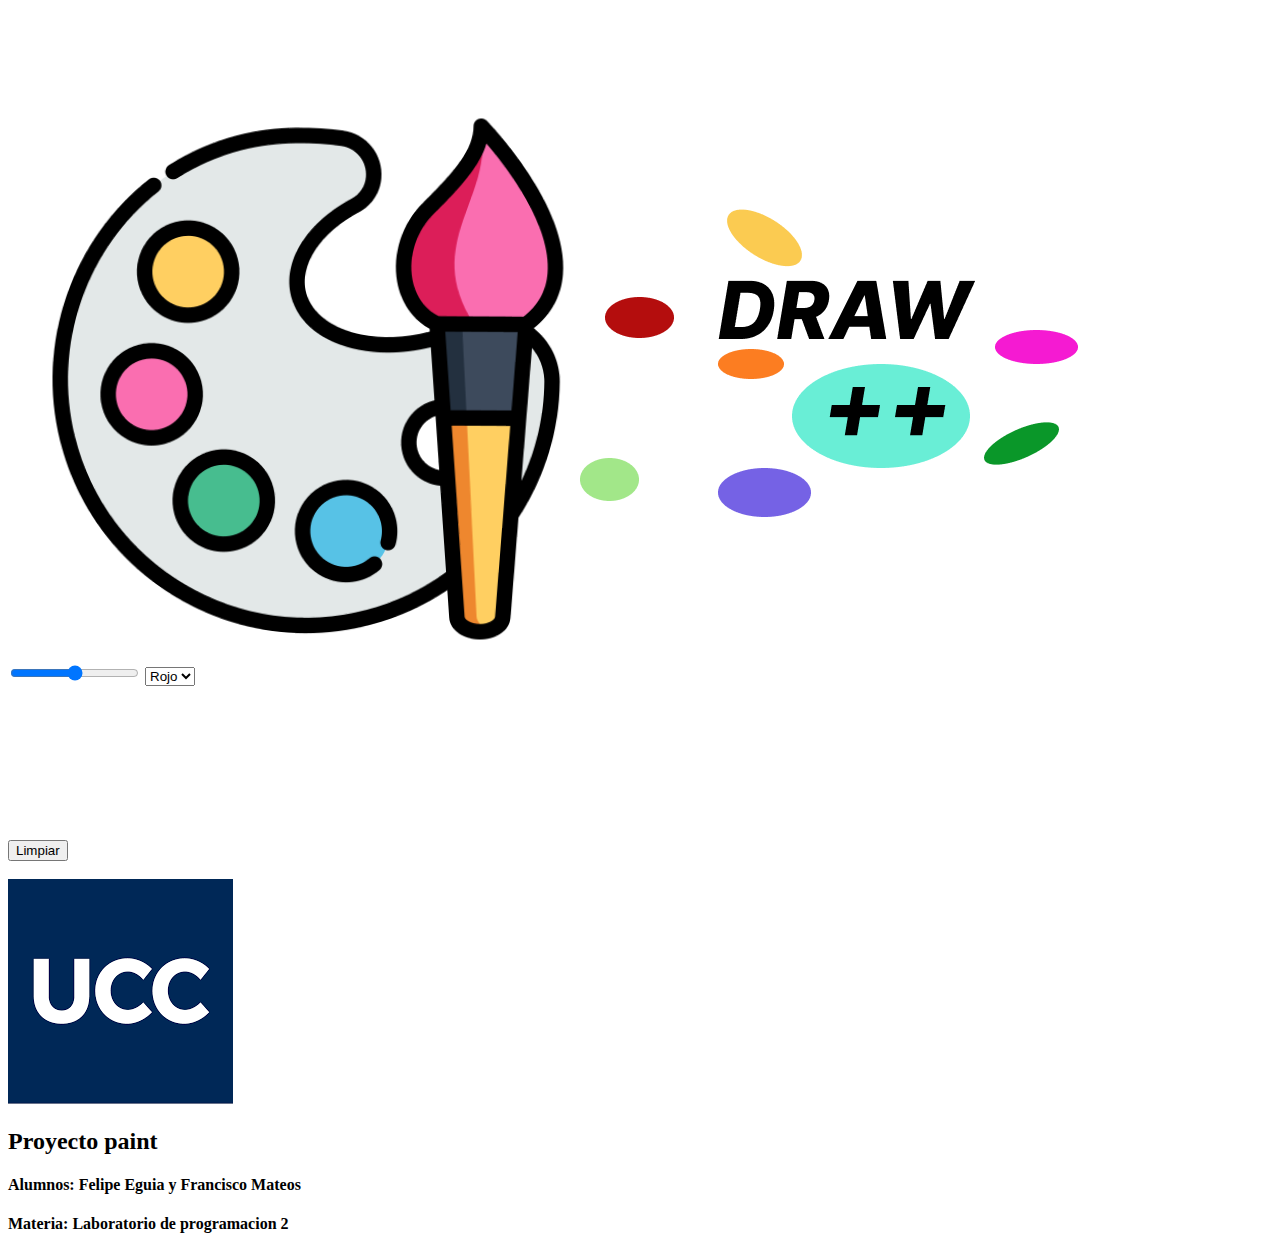
==== proyecto/lienzo.html @ 5034b507 "act" ====
<!DOCTYPE html>
<html>
    <head>
        <meta charset="utf-8">
	    <meta name="viewport" content="width=device-width, initial-scale=1">
	    <title>Draw++</title>
        <link rel="stylesheet" type="text/css" href="./resources/css/lienzo.css">
        <link href="https://fonts.googleapis.com/css2?family=Raleway:wght@200&display=swap" rel="stylesheet">
        <link rel="icon" href="" type="image" sizes="3232">
        <link rel="shortcut icon" type="image/png" href="./Resources/images/favicon.png">
    </head>

    <body>
        <nav>
            <a href="./Index.html"><img src="./Resources/images/Frame_1_1.png"></a>
        </nav>

        <section class="principal" id="principal">
            <div id="opciones">
                <input type="range">
                <select>
                    <option>Rojo</option>
                    <option>Azul</option>
                </select>
            </div>
            <canvas></canvas>
        </section>

        <div id="limpiar">
            <button>Limpiar</button>
        </div>


        <footer>
            <section class="section3" id="pie"><br>
                <img id="ucclogo" src="./Resources/images/ucclogo.png">
                <section class="piedepagina" id="piedepagina">
                    <h2>Proyecto paint</h2>
                    <h4>Alumnos: Felipe Eguia y Francisco Mateos</h4>
                    <h4>Materia: Laboratorio de programacion 2</h4>
                </section>
            </section>
        </footer>

    </body>


</html>
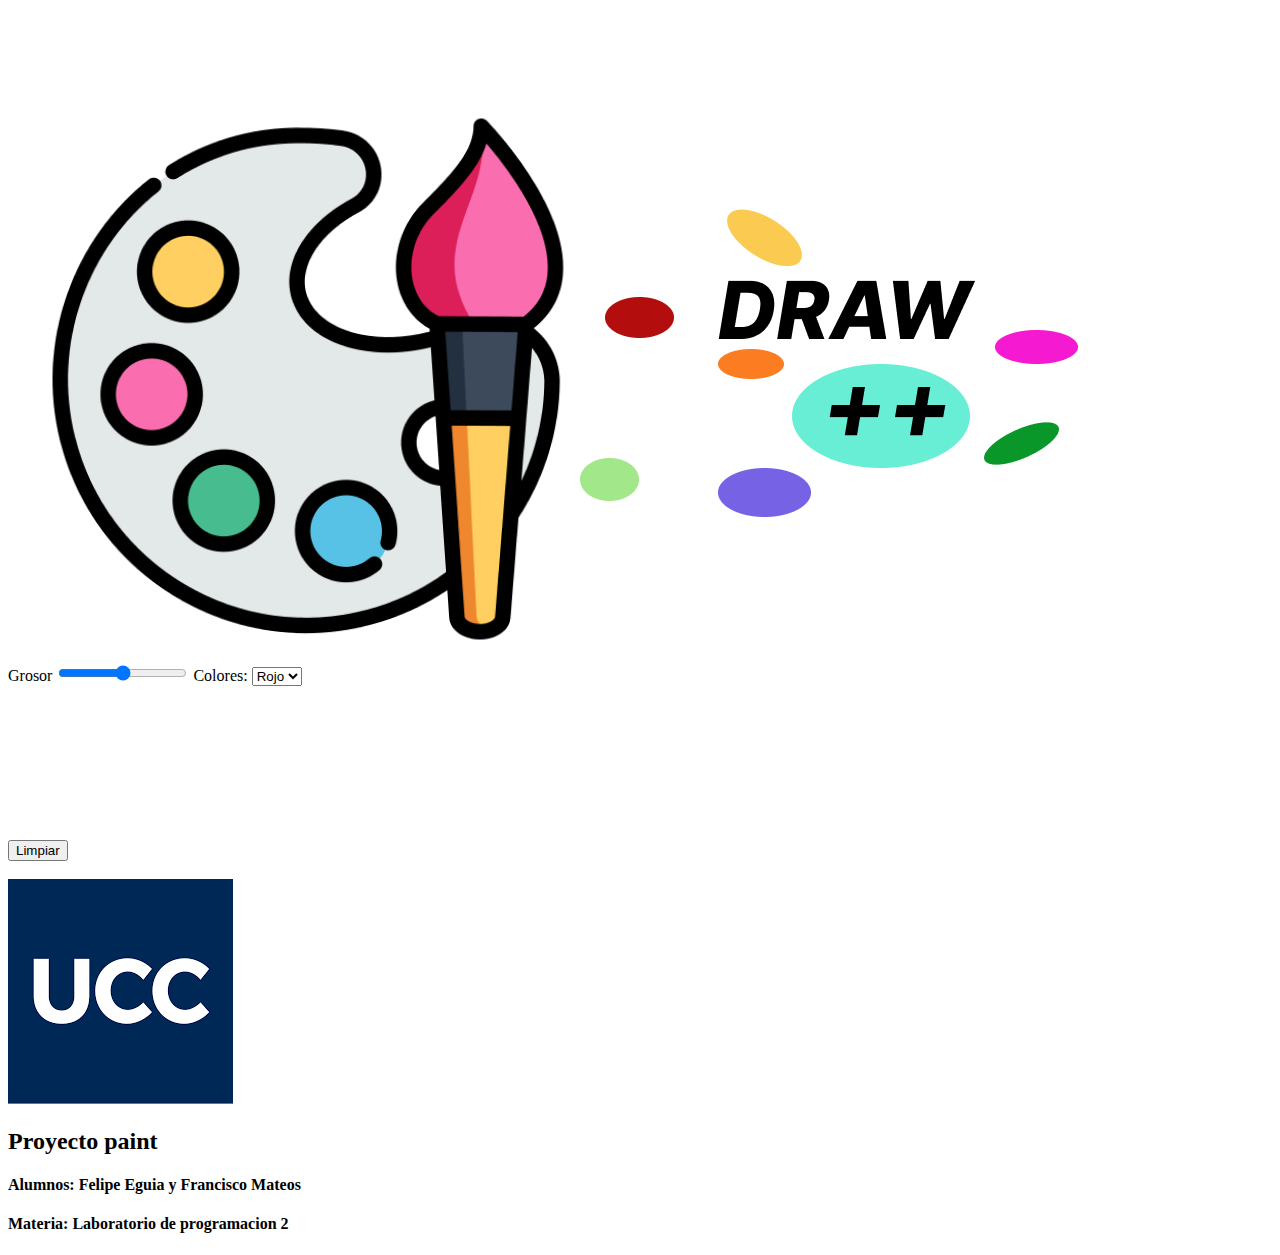
==== commit cada3fa2: "corrigiendo" ====
--- a/proyecto/lienzo.html
+++ b/proyecto/lienzo.html
@@ -1,48 +1,50 @@
 <!DOCTYPE html>
 <html>
-    <head>
-        <meta charset="utf-8">
-	    <meta name="viewport" content="width=device-width, initial-scale=1">
-	    <title>Draw++</title>
-        <link rel="stylesheet" type="text/css" href="./resources/css/lienzo.css">
-        <link href="https://fonts.googleapis.com/css2?family=Raleway:wght@200&display=swap" rel="stylesheet">
-        <link rel="icon" href="" type="image" sizes="3232">
-        <link rel="shortcut icon" type="image/png" href="./Resources/images/favicon.png">
-    </head>
+<head>
+    <meta charset="utf-8">
+    <meta name="viewport" content="width=device-width, initial-scale=1">
+    <title>Draw++</title>
+    <link rel="stylesheet" type="text/css" href="./resources/css/lienzo.css">
+    <link href="https://fonts.googleapis.com/css2?family=Raleway:wght@200&display=swap" rel="stylesheet">
+    <link rel="icon" href="" type="image" sizes="3232">
+    <link rel="shortcut icon" type="image/png" href="./Resources/images/favicon.png">
+</head>
 
-    <body>
-        <nav>
-            <a href="./Index.html"><img src="./Resources/images/Frame_1_1.png"></a>
-        </nav>
+<body>
+<nav>
+    <a href="./Index.html"><img src="./Resources/images/Frame_1_1.png"></a>
+</nav>
 
-        <section class="principal" id="principal">
-            <div id="opciones">
-                <input type="range">
-                <select>
-                    <option>Rojo</option>
-                    <option>Azul</option>
-                </select>
-            </div>
-            <canvas></canvas>
-        </section>
+<section class="principal" id="principal">
+    <div id="opciones">
+        <label>Grosor</label>
+        <input type="range">
+        <label>Colores: </label>
+        <select>
+            <option>Rojo</option>
+            <option>Azul</option>
+        </select>
+    </div>
+    <canvas></canvas>
+</section>
 
-        <div id="limpiar">
-            <button>Limpiar</button>
-        </div>
+<div id="limpiar">
+    <button>Limpiar</button>
+</div>
 
 
-        <footer>
-            <section class="section3" id="pie"><br>
-                <img id="ucclogo" src="./Resources/images/ucclogo.png">
-                <section class="piedepagina" id="piedepagina">
-                    <h2>Proyecto paint</h2>
-                    <h4>Alumnos: Felipe Eguia y Francisco Mateos</h4>
-                    <h4>Materia: Laboratorio de programacion 2</h4>
-                </section>
-            </section>
-        </footer>
+<footer>
+    <section class="section3" id="pie"><br>
+        <img id="ucclogo" src="./Resources/images/ucclogo.png">
+        <section class="piedepagina" id="piedepagina">
+            <h2>Proyecto paint</h2>
+            <h4>Alumnos: Felipe Eguia y Francisco Mateos</h4>
+            <h4>Materia: Laboratorio de programacion 2</h4>
+        </section>
+    </section>
+</footer>
 
-    </body>
+</body>
 
 
 </html>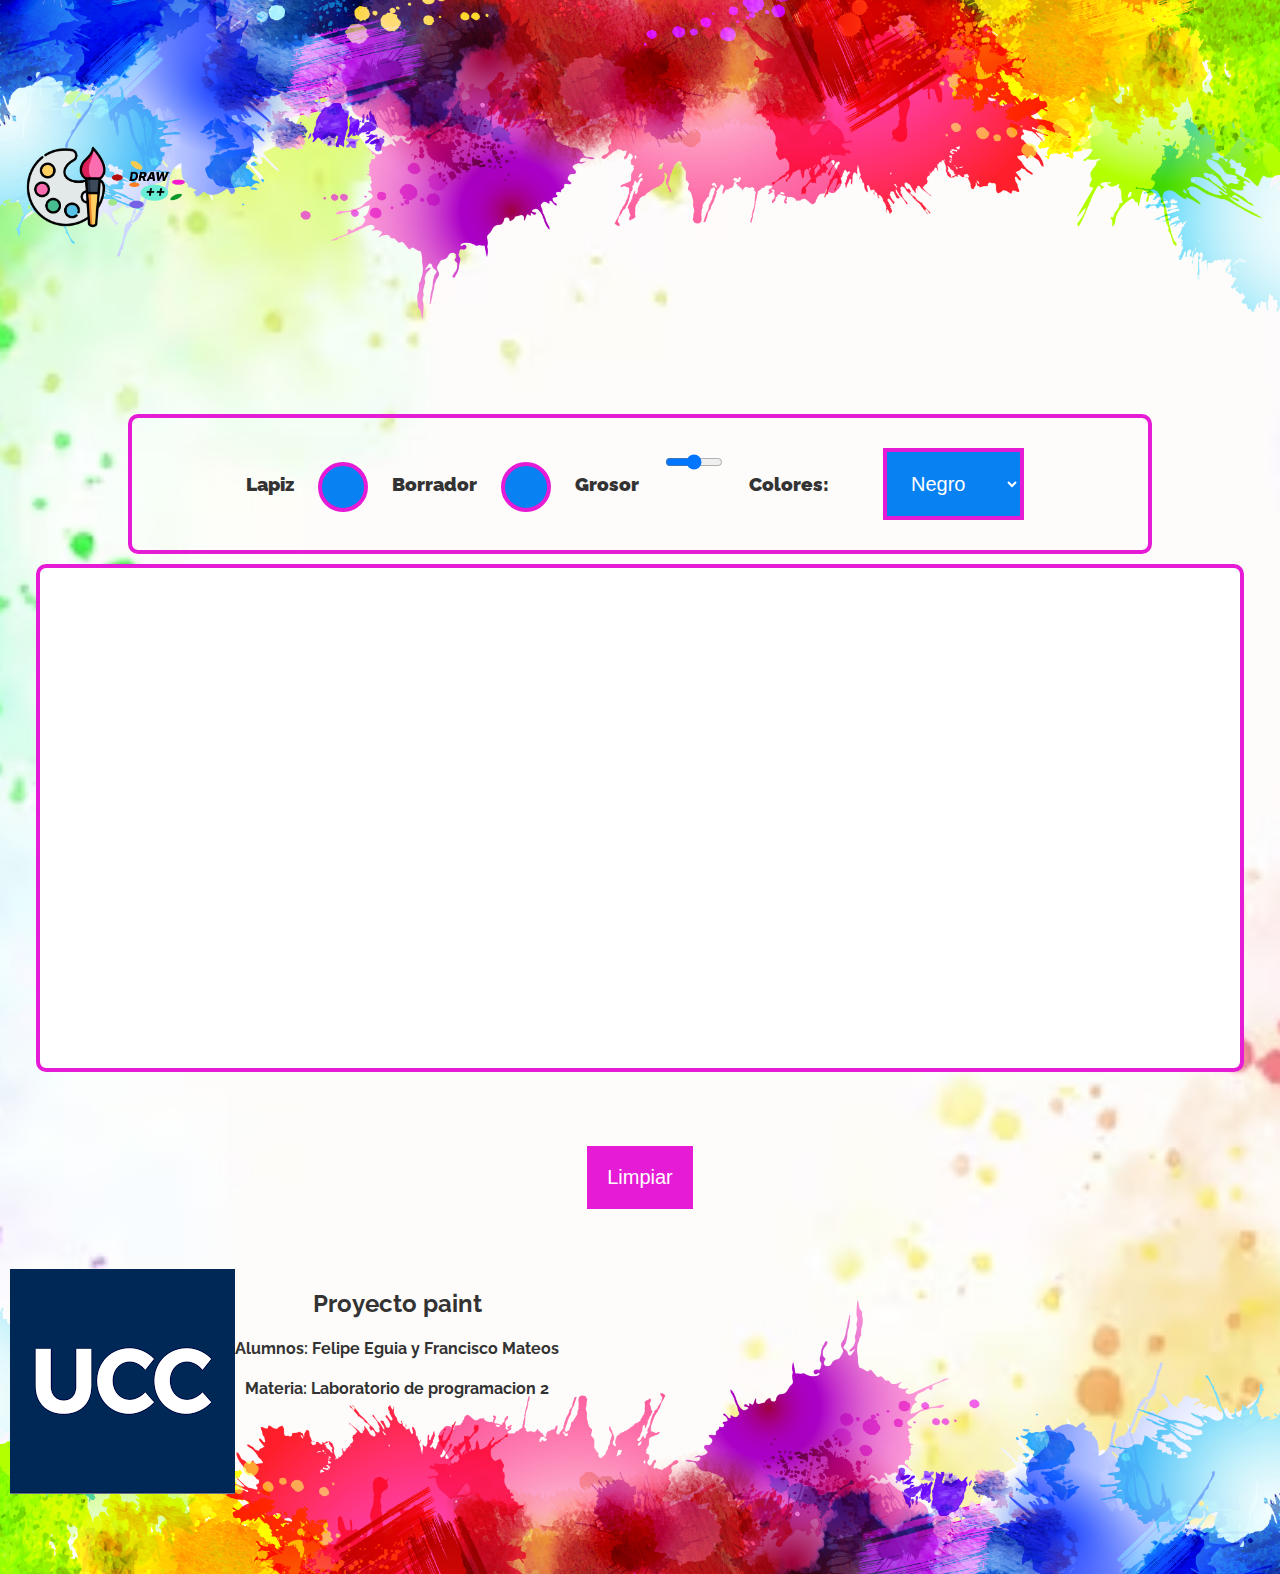
==== commit 80561121: "java" ====
--- a/proyecto/lienzo.html
+++ b/proyecto/lienzo.html
@@ -4,42 +4,60 @@
     <meta charset="utf-8">
     <meta name="viewport" content="width=device-width, initial-scale=1">
     <title>Draw++</title>
-    <link rel="stylesheet" type="text/css" href="./resources/css/lienzo.css">
+    <link rel="stylesheet" type="text/css" href="./Resources/css/lienzo.css">
     <link href="https://fonts.googleapis.com/css2?family=Raleway:wght@200&display=swap" rel="stylesheet">
     <link rel="icon" href="" type="image" sizes="3232">
     <link rel="shortcut icon" type="image/png" href="./Resources/images/favicon.png">
+    <script type="text/javascript" src="funciones.js" defer></script>
 </head>
 
 <body>
+
 <nav>
-    <a href="./Index.html"><img src="./Resources/images/Frame_1_1.png"></a>
+    <a href="./Index.html"><img src="./Resources/images/Frame_1_1.png" alt="Logo de pàgina"></a>
 </nav>
 
 <section class="principal" id="principal">
     <div id="opciones">
-        <label>Grosor</label>
-        <input type="range">
-        <label>Colores: </label>
-        <select>
-            <option>Rojo</option>
-            <option>Azul</option>
+        <label for="Lapizbutton" id="Lapiz" >Lapiz</label>
+        <input type="button" id="Lapizbutton" class="1 opcion">
+
+        <label for="borradorbutton" id="button">Borrador</label>
+        <input type="button" id="borradorbutton" class="2 opcion">
+
+        <label for="medidor">Grosor</label>
+        <input type="range" id="medidor" class="3 opcion" min="1" max="15">
+        <label for="tabla_colores">Colores: </label>
+        <select id="tabla_colores" class="coloress">
+            <option class="1 color" value="Negro">Negro</option>
+            <option class="2 color" value="Azul">Azul</option>
+            <option class="3 color" value="Verde">verde</option>
+            <option class="4 color" value="Amarillo">Amarillo</option>
+            <option class="5 color" value="Rojo">Rojo</option>
+
         </select>
     </div>
-    <canvas></canvas>
+
+    <canvas id="myCanvas" class="ejer" width="1200px" height="500px">
+
+
+    </canvas>
 </section>
 
 <div id="limpiar">
-    <button>Limpiar</button>
+    <button class="limpiarbutton">Limpiar</button>
 </div>
 
 
 <footer>
     <section class="section3" id="pie"><br>
-        <img id="ucclogo" src="./Resources/images/ucclogo.png">
+        <img id="ucclogo" src="./Resources/images/ucclogo.png" alt="Logo UCC">
         <section class="piedepagina" id="piedepagina">
+
             <h2>Proyecto paint</h2>
             <h4>Alumnos: Felipe Eguia y Francisco Mateos</h4>
             <h4>Materia: Laboratorio de programacion 2</h4>
+
         </section>
     </section>
 </footer>
--- a/proyecto/Resources/css/lienzo.css
+++ b/proyecto/Resources/css/lienzo.css
@@ -0,0 +1,113 @@
+body, html {
+    padding: 0;
+    margin: 0;
+    font-size: 16px;
+    background-image: url("../images/fondito2.png");
+    background-position: center;
+    background-size: cover;
+}
+
+nav {
+    display: inline-flex;
+    padding: 130px 0;
+    background-image: url("../images/fondoarriba2.png");
+    background-size: cover;
+    width: 100%;
+    margin: 0;
+}
+
+nav img {
+    height: 100px;
+    padding-left: 20px;
+}
+
+#limpiar {
+    text-align: center;
+    
+}
+
+
+#limpiar button:hover {
+    background-color: #fff;
+    color: #e61bd5;
+    border:  solid #e61bd5;
+
+}
+
+button {
+    font-size: 20px;
+    margin: 30px;
+    padding: 20px;
+    background-color: #e61bd5;
+    color: #fff;
+    border: 3px;
+}
+
+canvas {
+    width: 1200px;
+    height: 500px;
+    background-color: #fff;
+    border: 4px solid #e61bd5;
+    border-radius: 10px;
+    
+}
+
+#opciones {
+    display: block;
+    border: 4px solid #e61bd5;
+    margin:  10px 10%;
+    border-radius: 10px;
+}
+
+label {
+    font-family: Raleway, sans-serif;
+    color: #333;
+    font-weight: 900;
+    font-size: larger;
+    margin: 20px; 
+}
+
+select {
+    font-size: 20px;
+    margin: 30px;
+    padding: 20px;
+    background-color:  #0881f3;
+    border: 4px solid #e61bd5;
+    color: #fff;
+}
+
+
+#principal {
+    text-align: center;
+    margin-top: 50px;
+    margin-bottom: 40px;
+}
+
+input{
+    background-color: #0881f3;
+    width: 50px;
+    height: 50px;
+    border: 4px solid #e61bd5;
+    border-radius: 100px;
+}
+
+
+footer {
+    background-image: url("../images/fondoabajo2.png");
+    background-size: cover;
+    color: #333;
+    padding: 20px 0 80px 10px;
+    text-align: center;
+    margin-top: 10px;
+}
+
+.section3 {
+    text-align: center;
+    font-family: Raleway, sans-serif;
+    display: flex;
+}
+
+#ucclogo {
+    float: left;
+}
+
